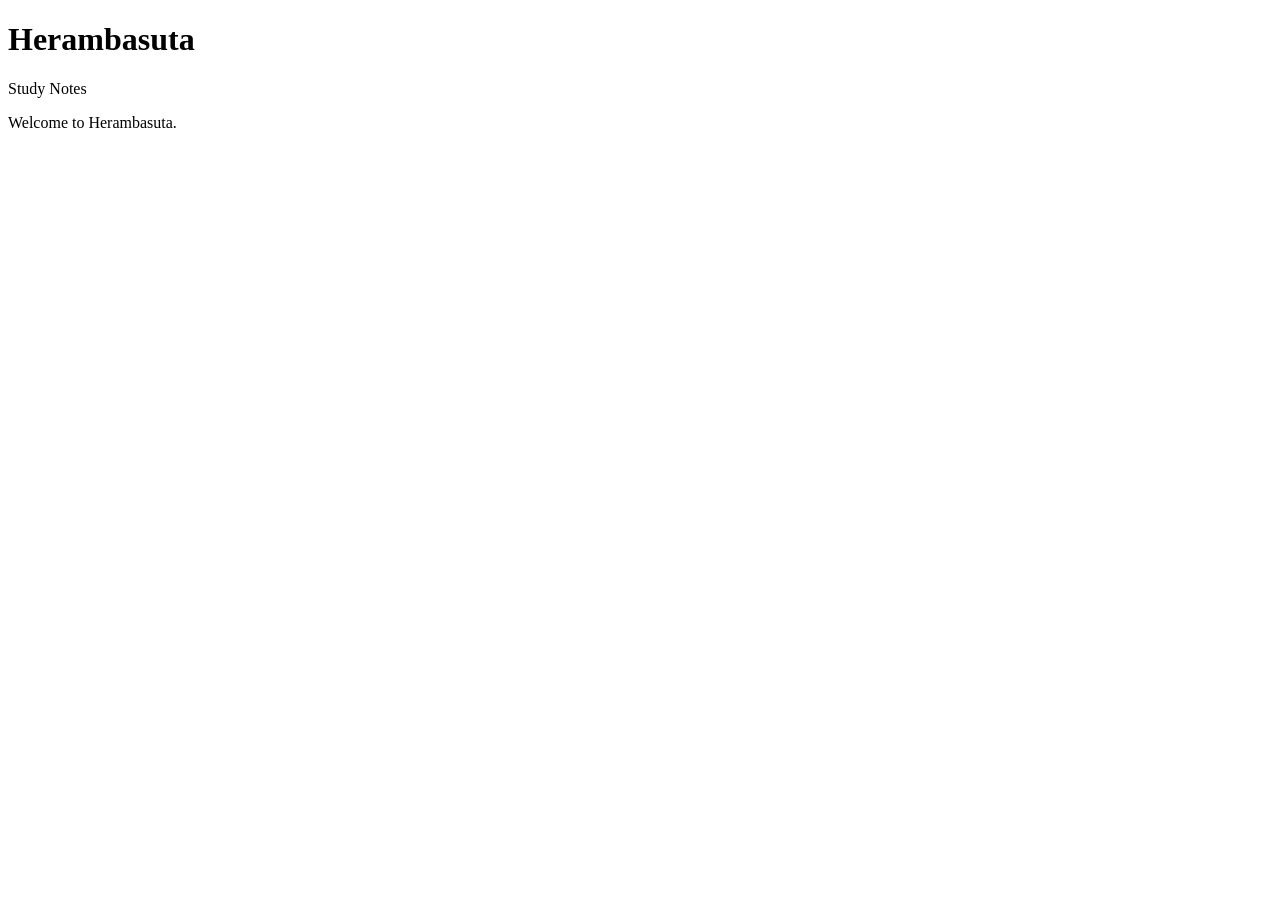
==== index.html @ d55722fe "Create index.html with initial content" ====
<!DOCTYPE html>
<html lang="en">
<head>
    <meta charset="UTF-8">
    <meta name="viewport" content="width=device-width, initial-scale=1.0">

    <title>Herambasuta</title>
</head>

<body>

    <h1>Herambasuta</h1>

    <p>Study Notes</p>

    <p>Welcome to Herambasuta.</p>

</body>
</html>
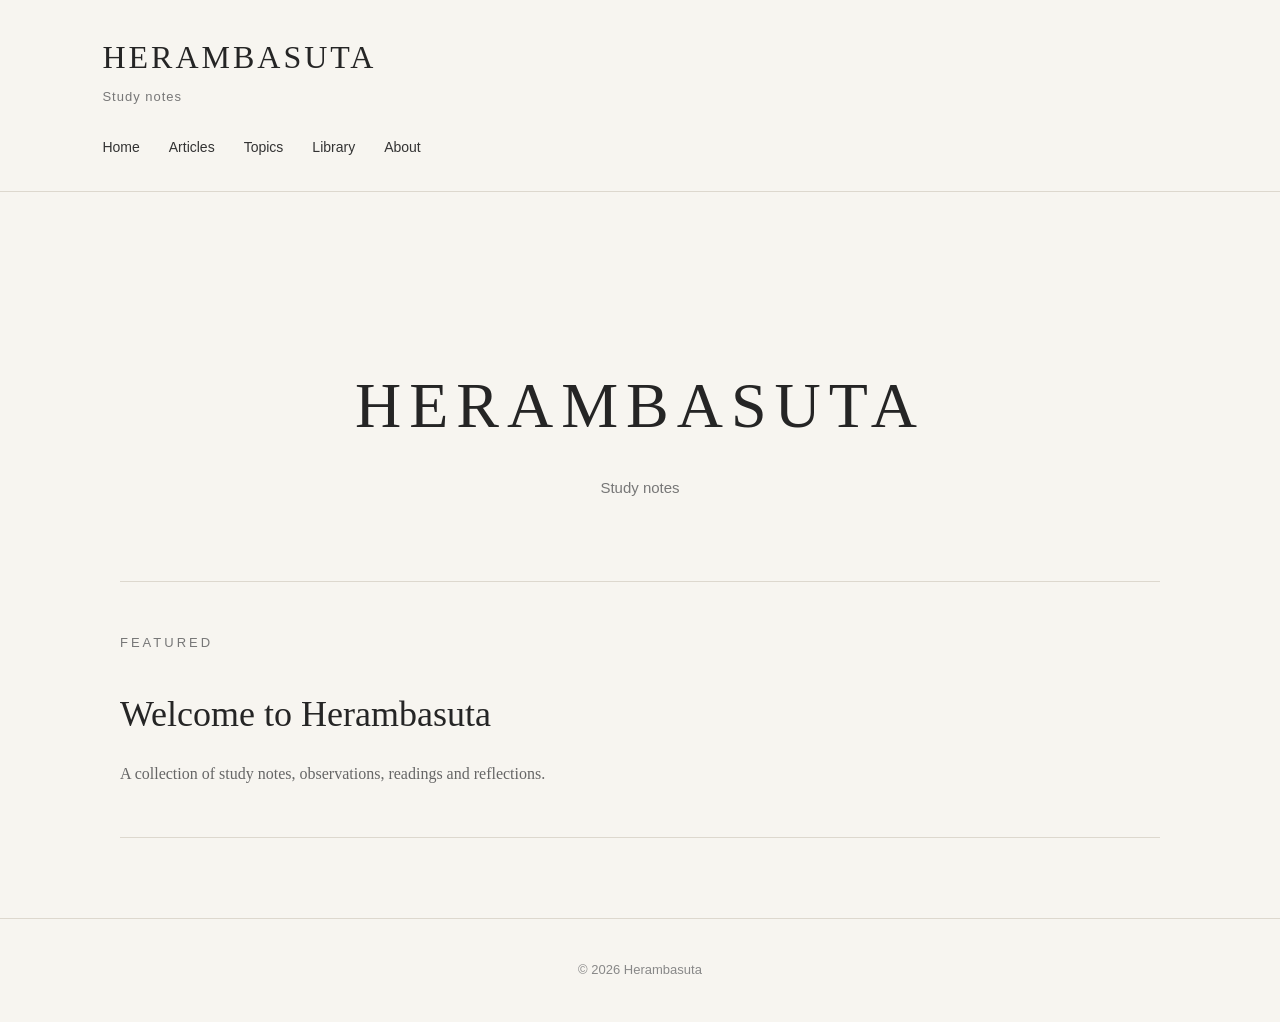
==== commit 9400c4dd: "Update index.html with new header and title" ====
--- a/index.html
+++ b/index.html
@@ -1,19 +1,104 @@
 <!DOCTYPE html>
 <html lang="en">
+
 <head>
+
     <meta charset="UTF-8">
-    <meta name="viewport" content="width=device-width, initial-scale=1.0">
 
-    <title>Herambasuta</title>
+    <meta name="viewport"
+          content="width=device-width, initial-scale=1.0">
+
+    <title>Herambasuta — Study notes</title>
+
+    <link rel="stylesheet" href="style.css">
+
 </head>
+
 
 <body>
 
-    <h1>Herambasuta</h1>
+    <!-- ================= HEADER ================= -->
 
-    <p>Study Notes</p>
+    <header>
 
-    <p>Welcome to Herambasuta.</p>
+        <div class="site-title">
+            HERAMBASUTA
+        </div>
+
+        <div class="site-tagline">
+            Study notes
+        </div>
+
+
+        <nav>
+
+            <a href="index.html">Home</a>
+
+            <a href="#">Articles</a>
+
+            <a href="#">Topics</a>
+
+            <a href="#">Library</a>
+
+            <a href="#">About</a>
+
+        </nav>
+
+    </header>
+
+
+    <!-- ================= MAIN ================= -->
+
+    <main>
+
+
+        <!-- HERO -->
+
+        <section class="hero">
+
+            <h1>
+                HERAMBASUTA
+            </h1>
+
+            <p>
+                Study notes
+            </p>
+
+        </section>
+
+
+        <!-- FEATURED ARTICLE -->
+
+        <section class="featured">
+
+            <div class="section-title">
+                Featured
+            </div>
+
+            <h2>
+                Welcome to Herambasuta
+            </h2>
+
+            <p>
+                A collection of study notes, observations,
+                readings and reflections.
+            </p>
+
+        </section>
+
+
+    </main>
+
+
+    <!-- ================= FOOTER ================= -->
+
+    <footer>
+
+        © 2026 Herambasuta
+
+    </footer>
+
 
 </body>
+
 </html>
--- a/style.css
+++ b/style.css
@@ -0,0 +1,127 @@
+/* ========================================
+   HERAMBASUTA — Main Stylesheet
+   ======================================== */
+
+/* ---------- Basic reset ---------- */
+
+* {
+    margin: 0;
+    padding: 0;
+    box-sizing: border-box;
+}
+
+body {
+    font-family: Georgia, "Times New Roman", serif;
+    background: #f7f5f0;
+    color: #252525;
+    line-height: 1.7;
+}
+
+/* ---------- Header ---------- */
+
+header {
+    padding: 30px 8%;
+    border-bottom: 1px solid #ddd8ce;
+    background: #f7f5f0;
+}
+
+.site-title {
+    font-size: 32px;
+    letter-spacing: 3px;
+    font-weight: normal;
+}
+
+.site-tagline {
+    margin-top: 2px;
+    font-family: Arial, sans-serif;
+    font-size: 13px;
+    color: #777;
+    letter-spacing: 1px;
+}
+
+/* ---------- Navigation ---------- */
+
+nav {
+    margin-top: 25px;
+}
+
+nav a {
+    margin-right: 25px;
+    text-decoration: none;
+    color: #333;
+    font-family: Arial, sans-serif;
+    font-size: 14px;
+}
+
+nav a:hover {
+    color: #8a5a44;
+}
+
+/* ---------- Main content ---------- */
+
+main {
+    max-width: 1100px;
+    margin: auto;
+    padding: 80px 30px;
+}
+
+/* ---------- Hero ---------- */
+
+.hero {
+    text-align: center;
+    padding: 80px 20px;
+}
+
+.hero h1 {
+    font-size: 64px;
+    font-weight: normal;
+    letter-spacing: 8px;
+}
+
+.hero p {
+    margin-top: 15px;
+    font-family: Arial, sans-serif;
+    color: #777;
+    font-size: 15px;
+}
+
+/* ---------- Section headings ---------- */
+
+.section-title {
+    font-family: Arial, sans-serif;
+    font-size: 13px;
+    letter-spacing: 3px;
+    text-transform: uppercase;
+    margin-bottom: 30px;
+    color: #777;
+}
+
+/* ---------- Featured article ---------- */
+
+.featured {
+    border-top: 1px solid #ddd8ce;
+    border-bottom: 1px solid #ddd8ce;
+    padding: 50px 0;
+}
+
+.featured h2 {
+    font-size: 36px;
+    font-weight: normal;
+    margin-bottom: 15px;
+}
+
+.featured p {
+    max-width: 700px;
+    color: #666;
+}
+
+/* ---------- Footer ---------- */
+
+footer {
+    border-top: 1px solid #ddd8ce;
+    padding: 40px 8%;
+    text-align: center;
+    color: #888;
+    font-family: Arial, sans-serif;
+    font-size: 13px;
+}
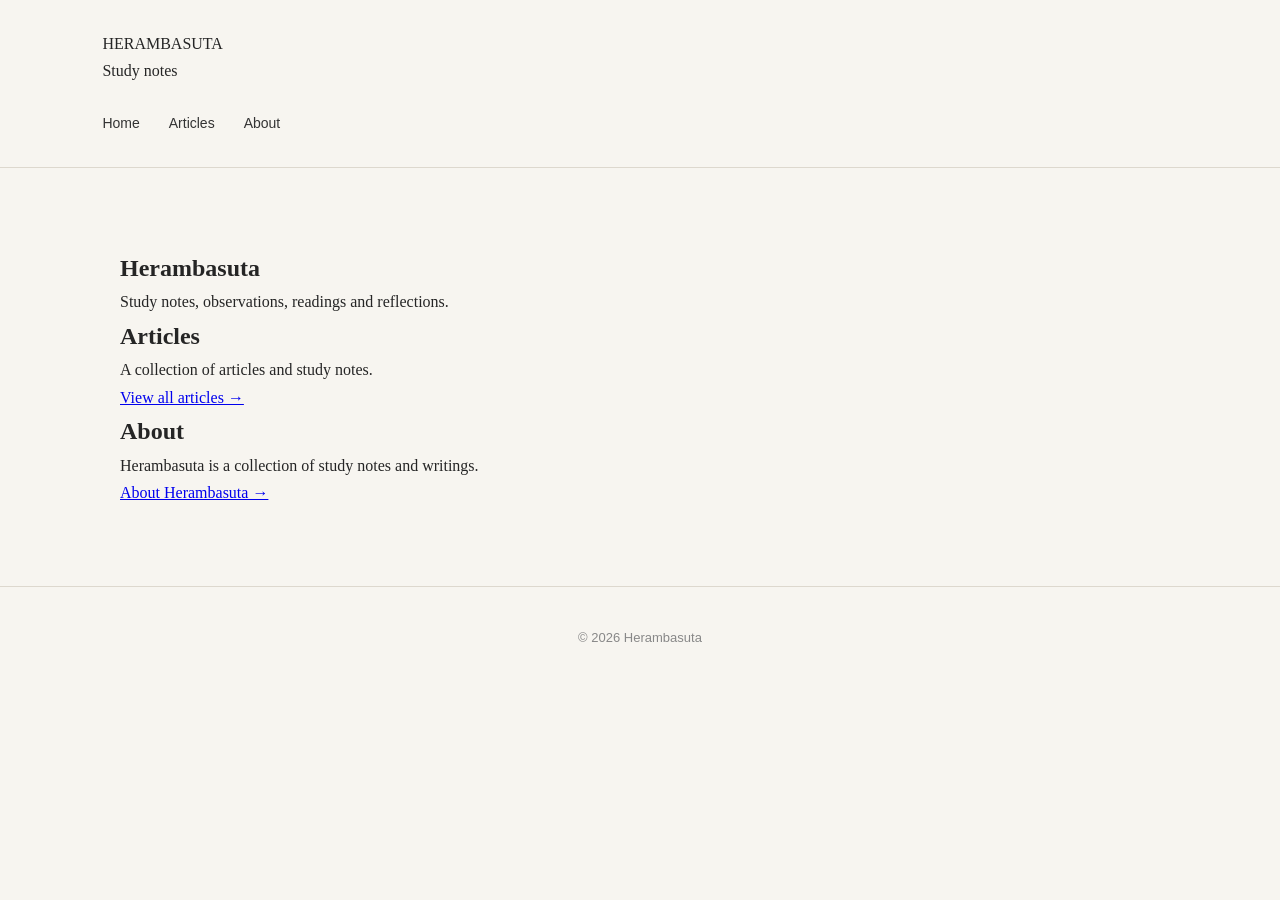
==== commit a79c8b45: "Refactor index.html for improved readability Updated HTML structure and content for clarity and cons" ====
--- a/index.html
+++ b/index.html
@@ -17,84 +17,94 @@
 
 <body>
 
-    <!-- ================= HEADER ================= -->
+    <!-- HEADER -->
 
     <header>
 
-        <div class="site-title">
+        <div class="site-name">
             HERAMBASUTA
         </div>
 
-        <div class="site-tagline">
+        <div class="tagline">
             Study notes
         </div>
 
-
         <nav>
-
             <a href="index.html">Home</a>
-
-            <a href="#">Articles</a>
-
-            <a href="#">Topics</a>
-
-            <a href="#">Library</a>
-
-            <a href="#">About</a>
-
+            <a href="articles.html">Articles</a>
+            <a href="about.html">About</a>
         </nav>
 
     </header>
 
 
-    <!-- ================= MAIN ================= -->
+    <!-- MAIN CONTENT -->
 
     <main>
 
+        <!-- INTRODUCTION -->
 
-        <!-- HERO -->
-
-        <section class="hero">
+        <section class="intro">
 
             <h1>
-                HERAMBASUTA
+                Herambasuta
             </h1>
 
             <p>
-                Study notes
+                Study notes, observations, readings and reflections.
             </p>
 
         </section>
 
 
-        <!-- FEATURED ARTICLE -->
+        <!-- ARTICLES -->
 
-        <section class="featured">
-
-            <div class="section-title">
-                Featured
-            </div>
+        <section class="articles-section">
 
             <h2>
-                Welcome to Herambasuta
+                Articles
             </h2>
 
             <p>
-                A collection of study notes, observations,
-                readings and reflections.
+                A collection of articles and study notes.
             </p>
+
+            <a class="articles-link" href="articles.html">
+                View all articles →
+            </a>
 
         </section>
 
 
+        <!-- ABOUT -->
+
+        <section class="about-section">
+
+            <h2>
+                About
+            </h2>
+
+            <p>
+                Herambasuta is a collection of study notes
+                and writings.
+            </p>
+
+            <a class="about-link" href="about.html">
+                About Herambasuta →
+            </a>
+
+        </section>
+
     </main>
 
 
-    <!-- ================= FOOTER ================= -->
+    <!-- FOOTER -->
 
     <footer>
 
-        © 2026 Herambasuta
+        <p>
+            © 2026 Herambasuta
+        </p>
 
     </footer>
 
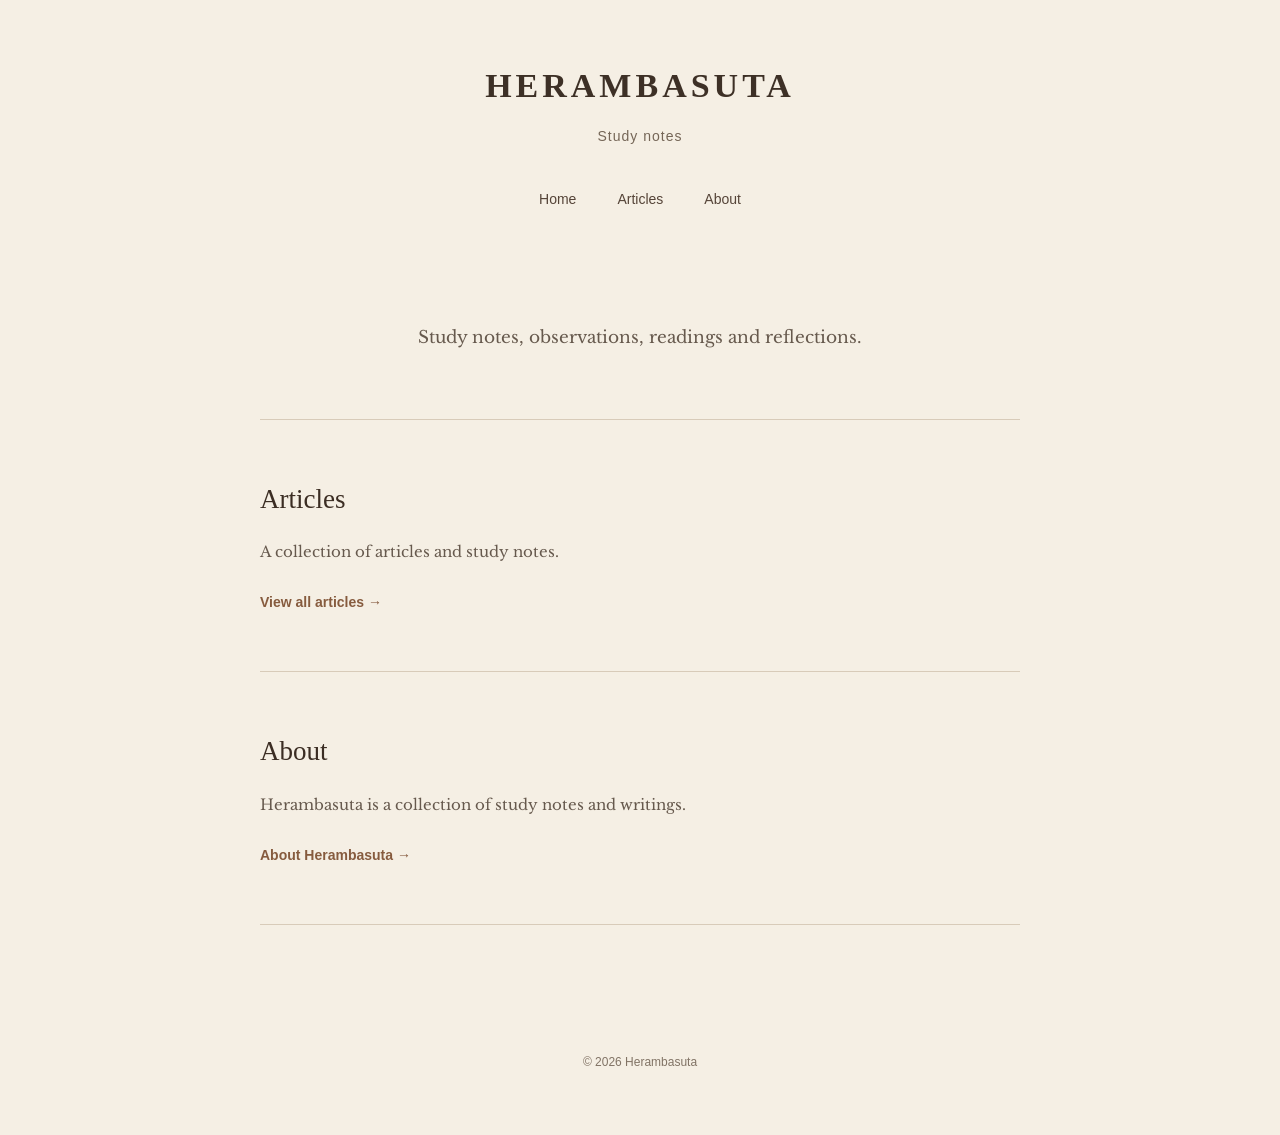
==== commit 92bc693e: "Remove title and simplify about section" ====
--- a/index.html
+++ b/index.html
@@ -46,10 +46,6 @@
 
         <section class="intro">
 
-            <h1>
-                Herambasuta
-            </h1>
-
             <p>
                 Study notes, observations, readings and reflections.
             </p>
@@ -85,8 +81,7 @@
             </h2>
 
             <p>
-                Herambasuta is a collection of study notes
-                and writings.
+                Herambasuta is a collection of study notes and writings.
             </p>
 
             <a class="about-link" href="about.html">
--- a/style.css
+++ b/style.css
@@ -1,127 +1,242 @@
 /* ========================================
-   HERAMBASUTA — Main Stylesheet
+   HERAMBASUTA — MAIN STYLESHEET
    ======================================== */
 
-/* ---------- Basic reset ---------- */
+
+/* ---------- FONTS ---------- */
+
+@import url('https://fonts.googleapis.com/css2?family=Libre+Baskerville:wght@400;700&display=swap');
+
+
+/* ---------- GENERAL PAGE ---------- */
 
 * {
+    box-sizing: border-box;
+}
+
+body {
     margin: 0;
-    padding: 0;
-    box-sizing: border-box;
-}
-
-body {
-    font-family: Georgia, "Times New Roman", serif;
-    background: #f7f5f0;
-    color: #252525;
-    line-height: 1.7;
-}
-
-/* ---------- Header ---------- */
+    background: #f5efe4;
+    color: #332b24;
+
+    font-family: "Libre Baskerville", Georgia, serif;
+    line-height: 1.8;
+}
+
+
+/* ---------- HEADER ---------- */
 
 header {
-    padding: 30px 8%;
-    border-bottom: 1px solid #ddd8ce;
-    background: #f7f5f0;
-}
-
-.site-title {
-    font-size: 32px;
-    letter-spacing: 3px;
+    max-width: 1000px;
+    margin: 0 auto;
+    padding: 55px 30px 35px;
+
+    text-align: center;
+}
+
+
+/* Site name */
+
+.site-name {
+    font-family: "Bookman Old Style", Georgia, serif;
+
+    font-size: 34px;
+    font-weight: bold;
+
+    letter-spacing: 4px;
+
+    color: #3d3026;
+}
+
+
+/* Tagline */
+
+.tagline {
+    margin-top: 8px;
+
+    font-family: Arial, sans-serif;
+
+    font-size: 14px;
+
+    letter-spacing: 1px;
+
+    color: #756657;
+}
+
+
+/* ---------- NAVIGATION ---------- */
+
+nav {
+    margin-top: 35px;
+}
+
+nav a {
+    margin: 0 18px;
+
+    font-family: Arial, sans-serif;
+
+    font-size: 14px;
+
+    text-decoration: none;
+
+    color: #554438;
+
+    transition: color 0.2s ease;
+}
+
+nav a:hover {
+    color: #9a6845;
+}
+
+
+/* ---------- MAIN CONTENT ---------- */
+
+main {
+    max-width: 820px;
+
+    margin: 0 auto;
+
+    padding: 20px 30px 80px;
+}
+
+
+/* ---------- INTRODUCTION ---------- */
+
+.intro {
+    padding: 55px 0 65px;
+
+    text-align: center;
+
+    border-bottom: 1px solid #d8cbb9;
+}
+
+.intro h1 {
+    margin: 0 0 18px;
+
+    font-family: "Bookman Old Style", Georgia, serif;
+
+    font-size: 42px;
+
     font-weight: normal;
-}
-
-.site-tagline {
-    margin-top: 2px;
-    font-family: Arial, sans-serif;
-    font-size: 13px;
-    color: #777;
-    letter-spacing: 1px;
-}
-
-/* ---------- Navigation ---------- */
-
-nav {
-    margin-top: 25px;
-}
-
-nav a {
-    margin-right: 25px;
+
+    color: #3b2d23;
+}
+
+.intro p {
+    max-width: 620px;
+
+    margin: 0 auto;
+
+    font-size: 17px;
+
+    color: #66594d;
+}
+
+
+/* ---------- SECTIONS ---------- */
+
+.articles-section,
+.about-section {
+    padding: 55px 0;
+
+    border-bottom: 1px solid #d8cbb9;
+}
+
+h2 {
+    margin: 0 0 15px;
+
+    font-family: "Bookman Old Style", Georgia, serif;
+
+    font-size: 27px;
+
+    font-weight: normal;
+
+    color: #3b2d23;
+}
+
+.articles-section p,
+.about-section p {
+    max-width: 650px;
+
+    margin-bottom: 22px;
+
+    font-size: 15px;
+
+    color: #66594d;
+}
+
+
+/* ---------- LINKS ---------- */
+
+.articles-link,
+.about-link {
+    font-family: Arial, sans-serif;
+
+    font-size: 14px;
+
+    font-weight: bold;
+
     text-decoration: none;
-    color: #333;
-    font-family: Arial, sans-serif;
-    font-size: 14px;
-}
-
-nav a:hover {
-    color: #8a5a44;
-}
-
-/* ---------- Main content ---------- */
-
-main {
-    max-width: 1100px;
-    margin: auto;
-    padding: 80px 30px;
-}
-
-/* ---------- Hero ---------- */
-
-.hero {
+
+    color: #865b3e;
+}
+
+.articles-link:hover,
+.about-link:hover {
+    text-decoration: underline;
+}
+
+
+/* ---------- FOOTER ---------- */
+
+footer {
+    padding: 35px 20px 50px;
+
     text-align: center;
-    padding: 80px 20px;
-}
-
-.hero h1 {
-    font-size: 64px;
-    font-weight: normal;
-    letter-spacing: 8px;
-}
-
-.hero p {
-    margin-top: 15px;
-    font-family: Arial, sans-serif;
-    color: #777;
-    font-size: 15px;
-}
-
-/* ---------- Section headings ---------- */
-
-.section-title {
-    font-family: Arial, sans-serif;
-    font-size: 13px;
-    letter-spacing: 3px;
-    text-transform: uppercase;
-    margin-bottom: 30px;
-    color: #777;
-}
-
-/* ---------- Featured article ---------- */
-
-.featured {
-    border-top: 1px solid #ddd8ce;
-    border-bottom: 1px solid #ddd8ce;
-    padding: 50px 0;
-}
-
-.featured h2 {
-    font-size: 36px;
-    font-weight: normal;
-    margin-bottom: 15px;
-}
-
-.featured p {
-    max-width: 700px;
-    color: #666;
-}
-
-/* ---------- Footer ---------- */
-
-footer {
-    border-top: 1px solid #ddd8ce;
-    padding: 40px 8%;
-    text-align: center;
-    color: #888;
-    font-family: Arial, sans-serif;
-    font-size: 13px;
-}
+
+    font-family: Arial, sans-serif;
+
+    font-size: 12px;
+
+    color: #817365;
+}
+
+
+/* ---------- MOBILE ---------- */
+
+@media (max-width: 600px) {
+
+    header {
+        padding: 40px 20px 30px;
+    }
+
+    .site-name {
+        font-size: 27px;
+        letter-spacing: 3px;
+    }
+
+    nav a {
+        margin: 0 8px;
+    }
+
+    main {
+        padding-left: 20px;
+        padding-right: 20px;
+    }
+
+    .intro {
+        padding: 40px 0 50px;
+    }
+
+    .intro h1 {
+        font-size: 34px;
+    }
+
+    .intro p {
+        font-size: 15px;
+    }
+
+    h2 {
+        font-size: 24px;
+    }
+}
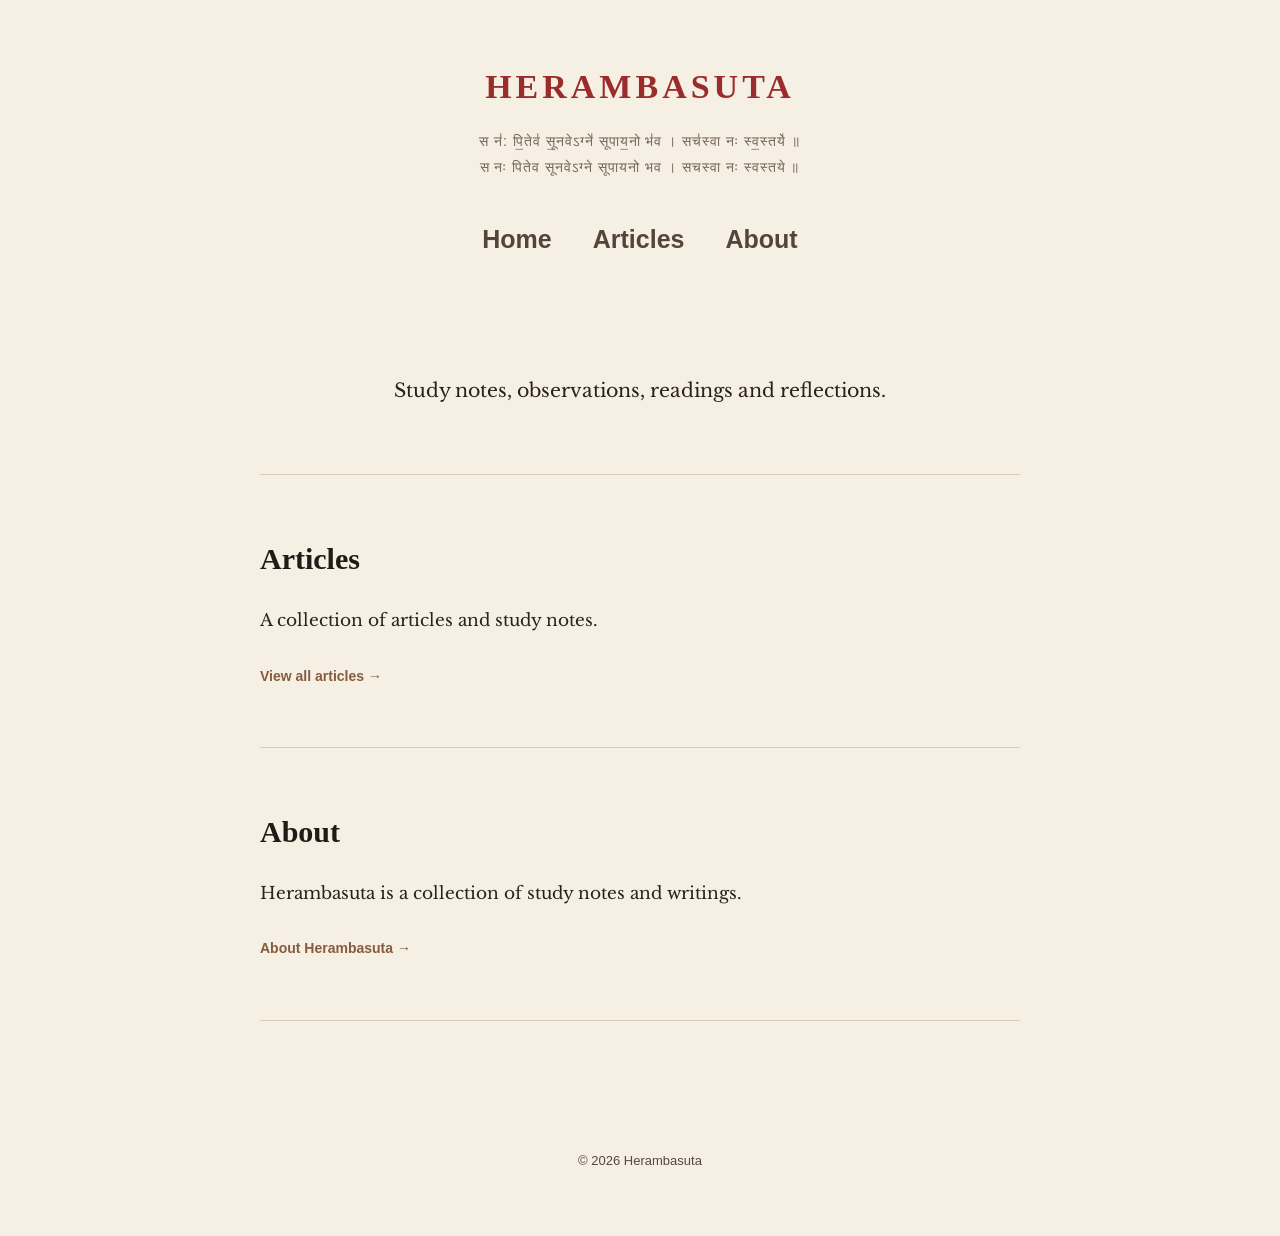
==== commit 3169f5b3: "Change title and update tagline content Updated the title and tagline in index.html." ====
--- a/index.html
+++ b/index.html
@@ -8,7 +8,7 @@
     <meta name="viewport"
           content="width=device-width, initial-scale=1.0">
 
-    <title>Herambasuta — Study notes</title>
+    <title>Herambasuta</title>
 
     <link rel="stylesheet" href="style.css">
 
@@ -25,9 +25,11 @@
             HERAMBASUTA
         </div>
 
-        <div class="tagline">
-            Study notes
-        </div>
+       <div class="tagline">
+    स न॑: पि॒तेव॑ सू॒नवेऽग्ने॑ सूपाय॒नो भ॑व । सच॑स्वा नः स्व॒स्तये॑ ॥
+    <br>
+    स नः पितेव सूनवेऽग्ने सूपायनो भव । सचस्वा नः स्वस्तये ॥
+</div>
 
         <nav>
             <a href="index.html">Home</a>
--- a/style.css
+++ b/style.css
@@ -17,10 +17,12 @@
 body {
     margin: 0;
     background: #f5efe4;
-    color: #332b24;
+    color: #211b17;
 
     font-family: "Libre Baskerville", Georgia, serif;
-    line-height: 1.8;
+    font-size: 17px;
+    font-weight: 400;
+    line-height: 1.9;
 }
 
 
@@ -45,7 +47,7 @@
 
     letter-spacing: 4px;
 
-    color: #3d3026;
+    color: #9b2c2c;
 }
 
 
@@ -75,7 +77,8 @@
 
     font-family: Arial, sans-serif;
 
-    font-size: 14px;
+    font-size: 25px;
+    font-weight: bold;
 
     text-decoration: none;
 
@@ -123,13 +126,14 @@
 }
 
 .intro p {
-    max-width: 620px;
+    max-width: 700px;
 
     margin: 0 auto;
 
-    font-size: 17px;
-
-    color: #66594d;
+    font-size: 19px;
+    font-weight: 400;
+
+    color: #29211c;
 }
 
 
@@ -143,26 +147,27 @@
 }
 
 h2 {
-    margin: 0 0 15px;
+    margin: 0 0 18px;
 
     font-family: "Bookman Old Style", Georgia, serif;
 
-    font-size: 27px;
-
-    font-weight: normal;
-
-    color: #3b2d23;
+    font-size: 30px;
+
+    font-weight: bold;
+
+    color: #211b17;
 }
 
 .articles-section p,
 .about-section p {
-    max-width: 650px;
+    max-width: 700px;
 
     margin-bottom: 22px;
 
-    font-size: 15px;
-
-    color: #66594d;
+    font-size: 17px;
+    font-weight: 400;
+
+    color: #29211c;
 }
 
 
@@ -196,9 +201,9 @@
 
     font-family: Arial, sans-serif;
 
-    font-size: 12px;
-
-    color: #817365;
+    font-size: 13px;
+
+    color: #55483e;
 }
 
 
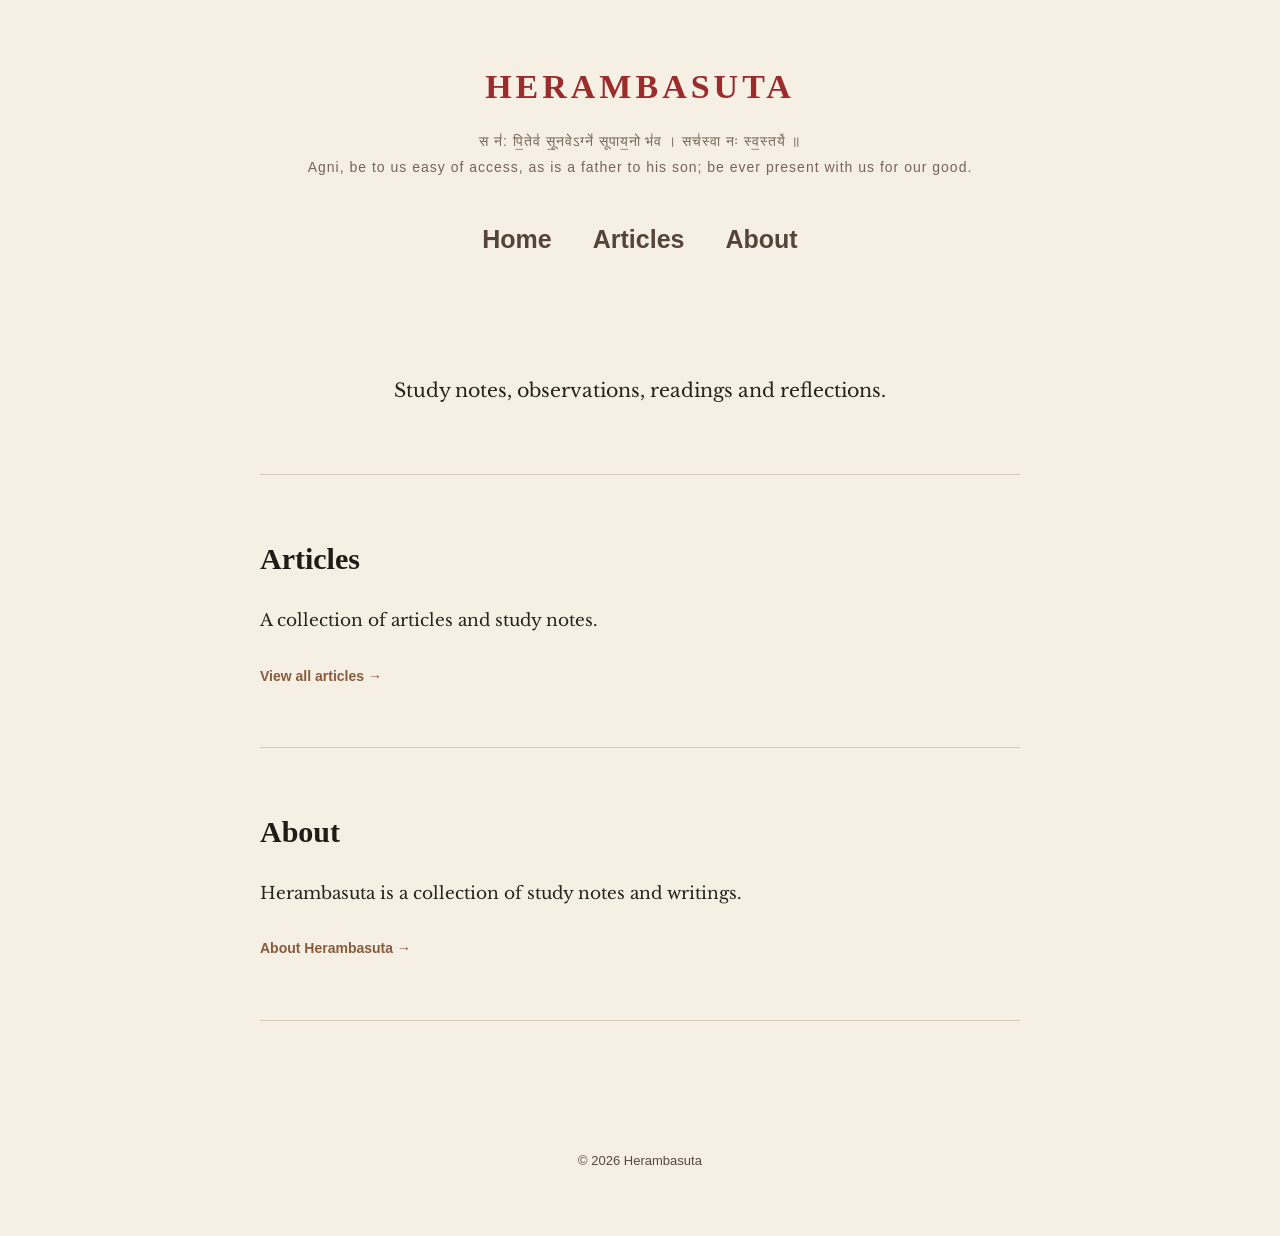
==== commit 2c7b01bc: "Update index.html" ====
--- a/index.html
+++ b/index.html
@@ -25,10 +25,17 @@
             HERAMBASUTA
         </div>
 
-       <div class="tagline">
-    स न॑: पि॒तेव॑ सू॒नवेऽग्ने॑ सूपाय॒नो भ॑व । सच॑स्वा नः स्व॒स्तये॑ ॥
-    <br>
-    स नः पितेव सूनवेऽग्ने सूपायनो भव । सचस्वा नः स्वस्तये ॥
+    <div class="tagline">
+
+    <div class="sanskrit">
+        स न॑: पि॒तेव॑ सू॒नवेऽग्ने॑ सूपाय॒नो भ॑व । सच॑स्वा नः स्व॒स्तये॑ ॥
+    </div>
+
+    <div class="translation">
+        Agni, be to us easy of access, as is a father to his son;
+        be ever present with us for our good.
+    </div>
+
 </div>
 
         <nav>
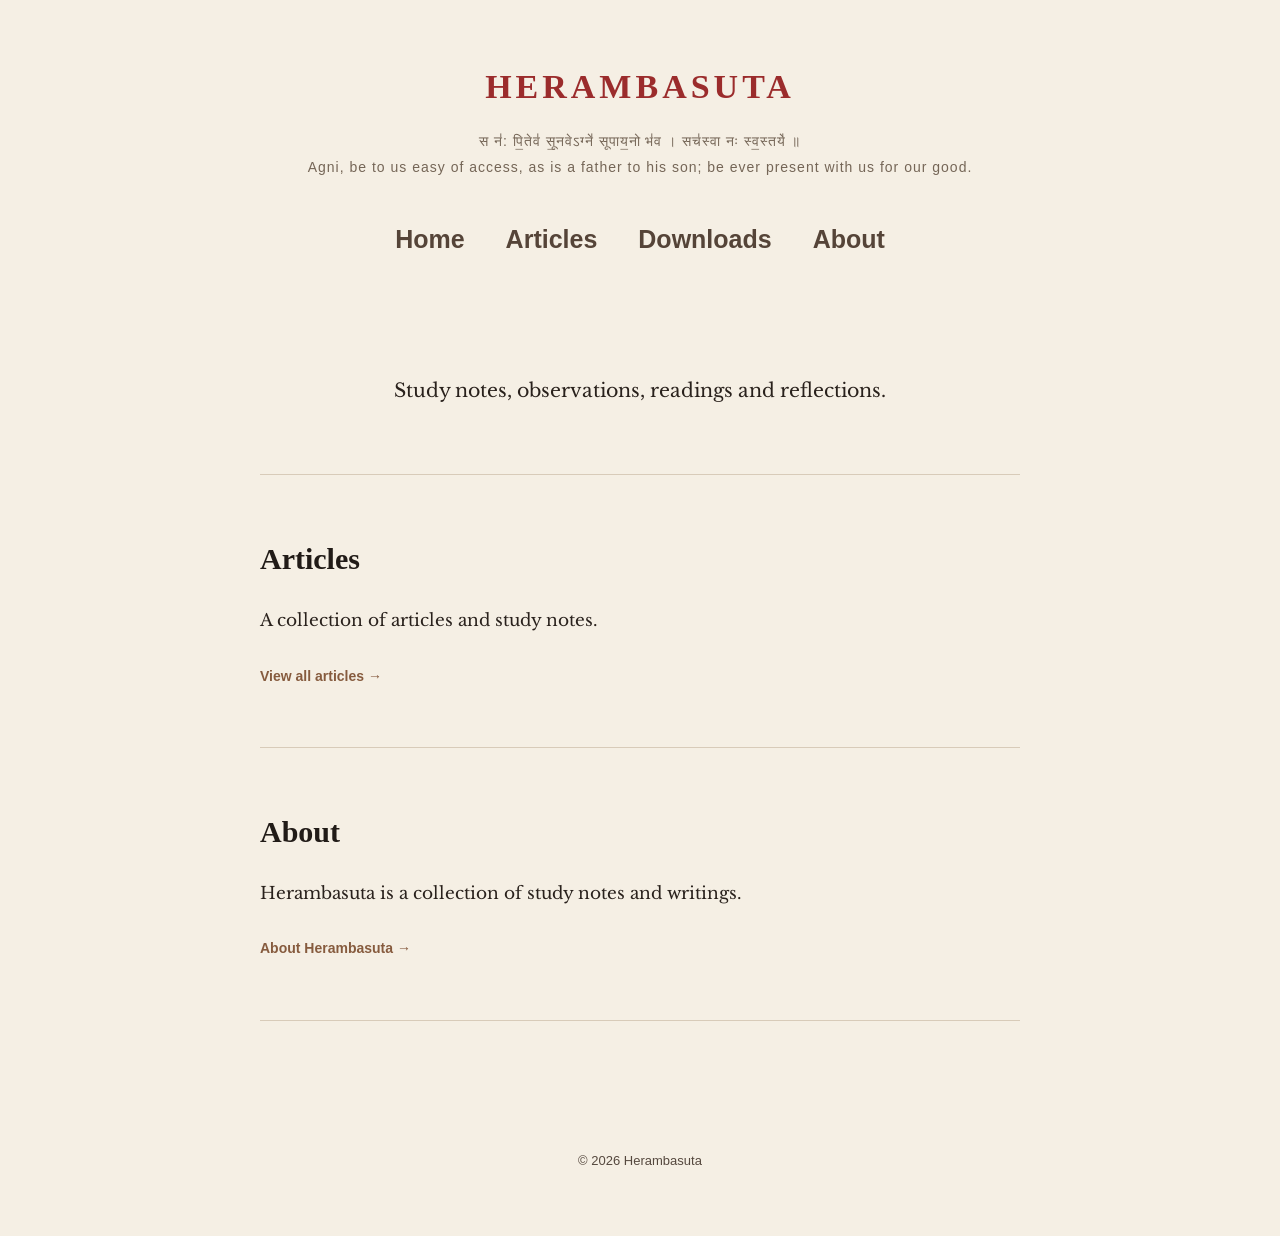
==== commit be714cc0: "Update navigation links in index.html" ====
--- a/index.html
+++ b/index.html
@@ -39,10 +39,11 @@
 </div>
 
         <nav>
-            <a href="index.html">Home</a>
-            <a href="articles.html">Articles</a>
-            <a href="about.html">About</a>
-        </nav>
+    <a href="index.html">Home</a>
+    <a href="articles.html">Articles</a>
+    <a href="downloads.html">Downloads</a>
+    <a href="about.html">About</a>
+</nav>
 
     </header>
 
